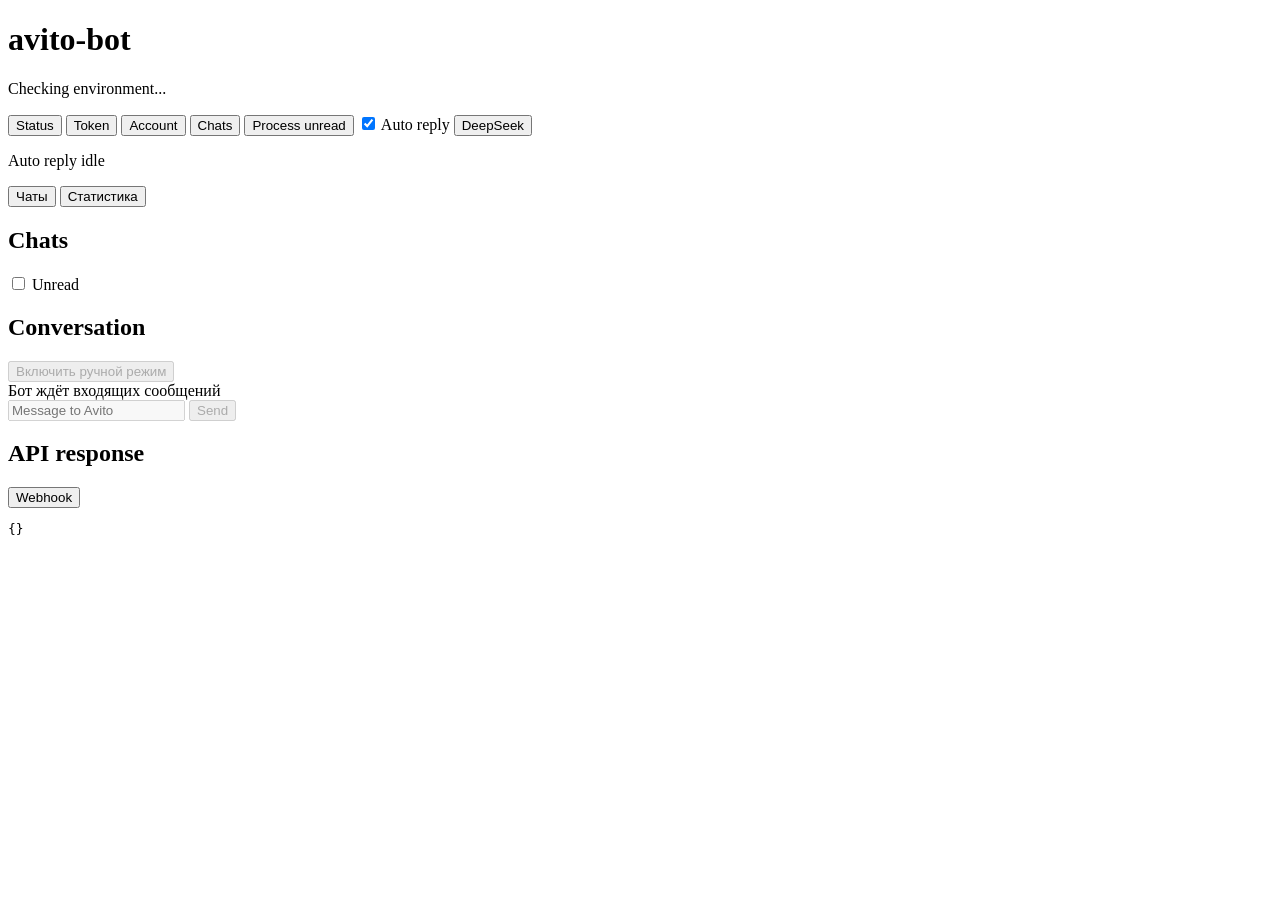
==== app/static/index.html @ 0265bfe2 "Add chat client profile links" ====
<!doctype html>
<html lang="ru">
  <head>
    <meta charset="utf-8" />
    <meta name="viewport" content="width=device-width, initial-scale=1" />
    <title>avito-bot</title>
    <link rel="stylesheet" href="/static/styles.css?v=20260624-manual-visual" />
  </head>
  <body>
    <main class="app-shell">
      <header class="topbar">
        <div>
          <h1>avito-bot</h1>
          <p id="connectionLine">Checking environment...</p>
        </div>
        <div class="toolbar">
          <button id="refreshStatusButton" type="button">Status</button>
          <button id="tokenButton" type="button">Token</button>
          <button id="accountButton" type="button">Account</button>
          <button id="chatsButton" type="button">Chats</button>
          <button id="processUnreadButton" type="button">Process unread</button>
          <label class="inline-toggle">
            <input id="autoProcessInput" type="checkbox" checked />
            <span>Auto reply</span>
          </label>
          <button id="aiPingButton" type="button">DeepSeek</button>
        </div>
        <p id="automationLine" class="automation-line">Auto reply idle</p>
      </header>

      <nav class="view-tabs" aria-label="Основные разделы">
        <button id="chatTabButton" class="view-tab active" type="button">Чаты</button>
        <button id="statsTabButton" class="view-tab" type="button">Статистика</button>
      </nav>

      <section id="chatView" class="workspace">
        <aside class="panel chats-panel">
          <div class="panel-header">
            <h2>Chats</h2>
            <label class="inline-toggle">
              <input id="unreadOnlyInput" type="checkbox" />
              <span>Unread</span>
            </label>
          </div>
          <div id="chatList" class="chat-list"></div>
        </aside>

        <section class="panel conversation-panel">
          <div class="panel-header">
            <div class="conversation-heading">
              <h2 id="conversationTitle">Conversation</h2>
              <a id="clientProfileLink" class="client-profile-link" href="#" target="_blank" rel="noreferrer" hidden>
                Профиль клиента на Avito
              </a>
            </div>
            <div class="panel-actions">
              <button id="managerTakeoverButton" class="chat-control-toggle" type="button" disabled aria-pressed="false">
                Включить ручной режим
              </button>
              <button id="draftButton" type="button" disabled hidden>AI draft</button>
              <button id="readButton" type="button" disabled hidden>Read</button>
            </div>
          </div>
          <div id="botActivity" class="bot-activity">Бот ждёт входящих сообщений</div>
          <div id="messageList" class="message-list"></div>
          <section id="draftPanel" class="draft-panel" hidden>
            <div class="draft-header">
              <strong>AI draft</strong>
              <button id="useDraftButton" type="button">Use draft</button>
            </div>
            <div id="draftText" class="draft-text"></div>
          </section>
          <form id="sendForm" class="send-form">
            <input id="messageInput" type="text" placeholder="Message to Avito" disabled />
            <button id="sendButton" type="submit" disabled>Send</button>
          </form>
        </section>

        <aside class="panel inspector-panel">
          <div class="panel-header">
            <h2>API response</h2>
            <button id="webhooksButton" type="button">Webhook</button>
          </div>
          <pre id="output">{}</pre>
        </aside>
      </section>

      <section id="statsView" class="workspace stats-workspace" hidden>
        <aside class="panel stats-controls-panel">
          <div class="panel-header">
            <h2>Объявления</h2>
            <button id="refreshStatsItemsButton" type="button">Обновить</button>
          </div>
          <div class="stats-controls">
            <div class="field-row">
              <label for="statsDateFrom">С даты</label>
              <input id="statsDateFrom" type="date" />
            </div>
            <div class="field-row">
              <label for="statsDateTo">По дату</label>
              <input id="statsDateTo" type="date" />
            </div>
            <div class="field-row">
              <label for="statsItemIdsInput">ID вручную</label>
              <input id="statsItemIdsInput" type="text" placeholder="123, 456" />
            </div>
            <div class="stats-field-group" aria-label="Метрики">
              <label class="inline-toggle">
                <input id="statsViewsInput" type="checkbox" checked />
                <span>Просмотры</span>
              </label>
              <label class="inline-toggle">
                <input id="statsContactsInput" type="checkbox" checked />
                <span>Контакты</span>
              </label>
              <label class="inline-toggle">
                <input id="statsFavoritesInput" type="checkbox" checked />
                <span>Избранное</span>
              </label>
            </div>
            <button id="loadStatsButton" type="button">Загрузить статистику</button>
          </div>
          <div id="statsItemList" class="stats-item-list"></div>
        </aside>

        <section class="panel stats-results-panel">
          <div class="panel-header">
            <h2>Просмотры по дням</h2>
            <p id="statsStatusLine" class="panel-status">Выберите объявления</p>
          </div>
          <div id="statsSummary" class="stats-summary"></div>
          <div class="stats-table-wrap">
            <table class="stats-table">
              <thead>
                <tr>
                  <th data-stats-sort="date"><button class="stats-sort-button" type="button">Дата</button></th>
                  <th data-stats-sort="title"><button class="stats-sort-button" type="button">Объявление</button></th>
                  <th data-stats-sort="uniqViews"><button class="stats-sort-button" type="button">Просмотры</button></th>
                  <th data-stats-sort="uniqContacts"><button class="stats-sort-button" type="button">Контакты</button></th>
                  <th data-stats-sort="uniqFavorites"><button class="stats-sort-button" type="button">Избранное</button></th>
                </tr>
              </thead>
              <tbody id="statsTableBody"></tbody>
            </table>
          </div>
        </section>
      </section>
    </main>

    <script src="/static/bot-rules.js"></script>
    <script src="/static/app.js?v=20260625-client-links-no-delete"></script>
  </body>
</html>
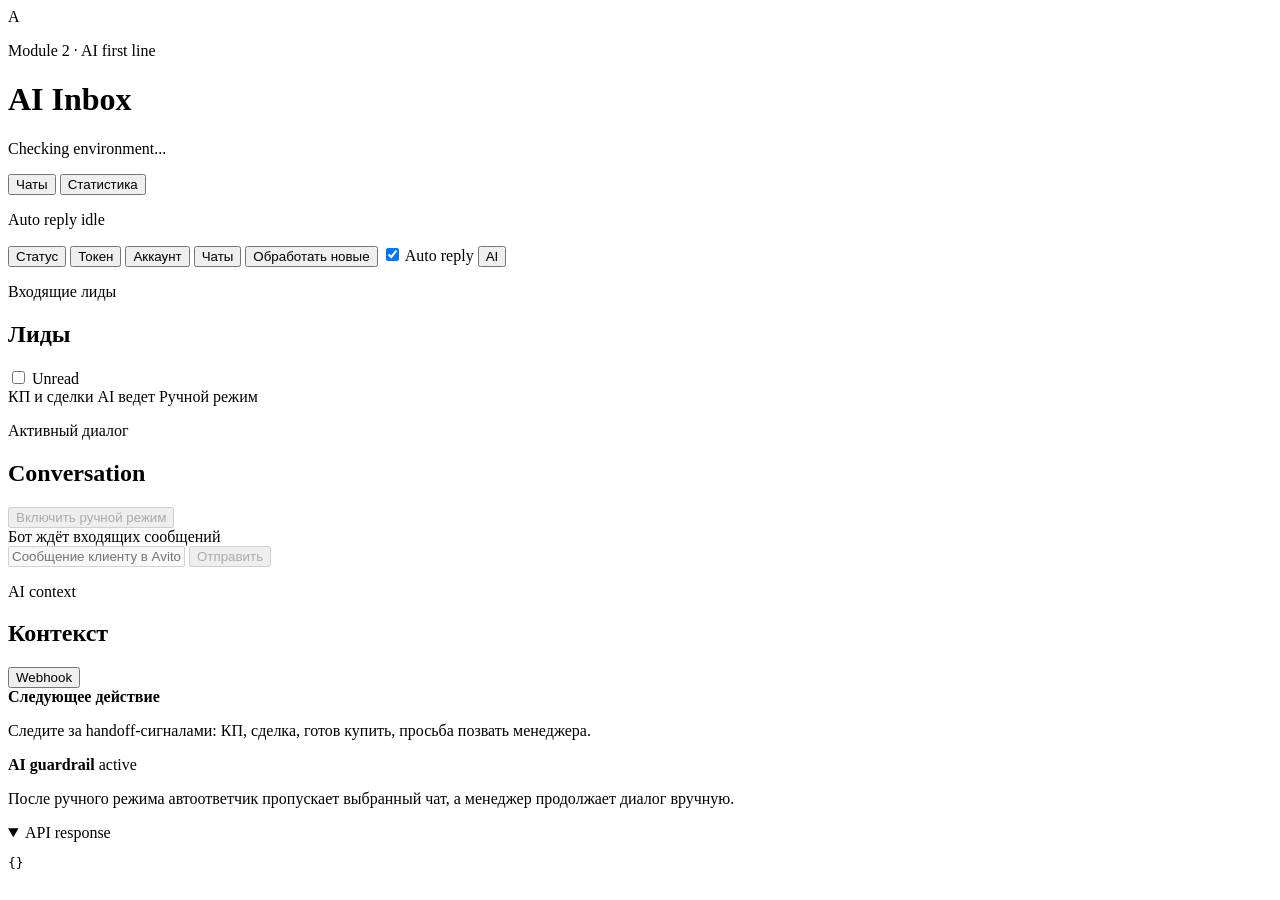
==== commit 2e873249: "Add AI provider fallback and Docker runtime" ====
--- a/app/static/index.html
+++ b/app/static/index.html
@@ -3,51 +3,67 @@
   <head>
     <meta charset="utf-8" />
     <meta name="viewport" content="width=device-width, initial-scale=1" />
-    <title>avito-bot</title>
-    <link rel="stylesheet" href="/static/styles.css?v=20260624-manual-visual" />
+    <title>avito-bot · AI Inbox</title>
+    <link rel="stylesheet" href="/static/styles.css?v=20260626-ai-inbox-chevron" />
   </head>
   <body>
     <main class="app-shell">
       <header class="topbar">
-        <div>
-          <h1>avito-bot</h1>
-          <p id="connectionLine">Checking environment...</p>
+        <div class="brand-block">
+          <div class="brand-mark" aria-hidden="true">A</div>
+          <div class="brand-copy">
+            <p class="eyebrow">Module 2 · AI first line</p>
+            <h1>AI Inbox</h1>
+            <p id="connectionLine">Checking environment...</p>
+          </div>
         </div>
-        <div class="toolbar">
-          <button id="refreshStatusButton" type="button">Status</button>
-          <button id="tokenButton" type="button">Token</button>
-          <button id="accountButton" type="button">Account</button>
-          <button id="chatsButton" type="button">Chats</button>
-          <button id="processUnreadButton" type="button">Process unread</button>
-          <label class="inline-toggle">
+
+        <div class="topbar-center">
+          <nav class="view-tabs" aria-label="Основные разделы">
+            <button id="chatTabButton" class="view-tab active" type="button">Чаты</button>
+            <button id="statsTabButton" class="view-tab" type="button">Статистика</button>
+          </nav>
+          <p id="automationLine" class="automation-line">Auto reply idle</p>
+        </div>
+
+        <div class="toolbar" aria-label="Инструменты">
+          <button id="refreshStatusButton" type="button">Статус</button>
+          <button id="tokenButton" type="button">Токен</button>
+          <button id="accountButton" type="button">Аккаунт</button>
+          <button id="chatsButton" type="button">Чаты</button>
+          <button id="processUnreadButton" class="primary-action" type="button">Обработать новые</button>
+          <label class="inline-toggle auto-toggle">
             <input id="autoProcessInput" type="checkbox" checked />
             <span>Auto reply</span>
           </label>
-          <button id="aiPingButton" type="button">DeepSeek</button>
+          <button id="aiPingButton" type="button">AI</button>
         </div>
-        <p id="automationLine" class="automation-line">Auto reply idle</p>
       </header>
 
-      <nav class="view-tabs" aria-label="Основные разделы">
-        <button id="chatTabButton" class="view-tab active" type="button">Чаты</button>
-        <button id="statsTabButton" class="view-tab" type="button">Статистика</button>
-      </nav>
-
       <section id="chatView" class="workspace">
-        <aside class="panel chats-panel">
+        <aside class="panel chats-panel" aria-label="Лиды">
           <div class="panel-header">
-            <h2>Chats</h2>
-            <label class="inline-toggle">
+            <div>
+              <p class="panel-kicker">Входящие лиды</p>
+              <h2>Лиды</h2>
+            </div>
+            <label class="inline-toggle compact-toggle">
               <input id="unreadOnlyInput" type="checkbox" />
               <span>Unread</span>
             </label>
           </div>
+          <div class="panel-toolbar">
+            <span class="status-pill status-pill-hot">КП и сделки</span>
+            <span class="status-pill">AI ведет</span>
+            <span class="status-pill">Ручной режим</span>
+          </div>
           <div id="chatList" class="chat-list"></div>
         </aside>
 
-        <section class="panel conversation-panel">
-          <div class="panel-header">
+        <section class="panel conversation-panel" aria-label="Диалог с клиентом">
+          <div class="panel-header conversation-header">
             <div class="conversation-heading">
+              <p class="panel-kicker">Активный диалог</p>
               <h2 id="conversationTitle">Conversation</h2>
               <a id="clientProfileLink" class="client-profile-link" href="#" target="_blank" rel="noreferrer" hidden>
                 Профиль клиента на Avito
@@ -71,24 +87,49 @@
             <div id="draftText" class="draft-text"></div>
           </section>
           <form id="sendForm" class="send-form">
-            <input id="messageInput" type="text" placeholder="Message to Avito" disabled />
-            <button id="sendButton" type="submit" disabled>Send</button>
+            <input id="messageInput" type="text" placeholder="Сообщение клиенту в Avito" disabled />
+            <button id="sendButton" class="primary-action" type="submit" disabled>Отправить</button>
           </form>
         </section>
 
-        <aside class="panel inspector-panel">
+        <aside class="panel inspector-panel" aria-label="Контекст и диагностика">
           <div class="panel-header">
-            <h2>API response</h2>
+            <div>
+              <p class="panel-kicker">AI context</p>
+              <h2>Контекст</h2>
+            </div>
             <button id="webhooksButton" type="button">Webhook</button>
           </div>
-          <pre id="output">{}</pre>
+          <div class="insight-stack">
+            <section class="insight-card">
+              <div class="insight-card-head">
+                <strong>Следующее действие</strong>
+                <span class="status-dot" aria-hidden="true"></span>
+              </div>
+              <p>Следите за handoff-сигналами: КП, сделка, готов купить, просьба позвать менеджера.</p>
+            </section>
+            <section class="insight-card">
+              <div class="insight-card-head">
+                <strong>AI guardrail</strong>
+                <span class="mini-badge">active</span>
+              </div>
+              <p>После ручного режима автоответчик пропускает выбранный чат, а менеджер продолжает диалог вручную.</p>
+            </section>
+          </div>
+          <details class="api-diagnostics" open>
+            <summary>API response</summary>
+            <pre id="output">{}</pre>
+          </details>
         </aside>
       </section>
 
       <section id="statsView" class="workspace stats-workspace" hidden>
         <aside class="panel stats-controls-panel">
           <div class="panel-header">
-            <h2>Объявления</h2>
+            <div>
+              <p class="panel-kicker">Avito metrics</p>
+              <h2>Объявления</h2>
+            </div>
             <button id="refreshStatsItemsButton" type="button">Обновить</button>
           </div>
           <div class="stats-controls">
@@ -118,14 +159,17 @@
                 <span>Избранное</span>
               </label>
             </div>
-            <button id="loadStatsButton" type="button">Загрузить статистику</button>
+            <button id="loadStatsButton" class="primary-action" type="button">Загрузить статистику</button>
           </div>
           <div id="statsItemList" class="stats-item-list"></div>
         </aside>
 
         <section class="panel stats-results-panel">
           <div class="panel-header">
-            <h2>Просмотры по дням</h2>
+            <div>
+              <p class="panel-kicker">Performance</p>
+              <h2>Просмотры по дням</h2>
+            </div>
             <p id="statsStatusLine" class="panel-status">Выберите объявления</p>
           </div>
           <div id="statsSummary" class="stats-summary"></div>
@@ -148,6 +192,6 @@
     </main>
 
     <script src="/static/bot-rules.js"></script>
-    <script src="/static/app.js?v=20260625-client-links-no-delete"></script>
+    <script src="/static/app.js?v=20260626-ai-inbox-chevron"></script>
   </body>
 </html>
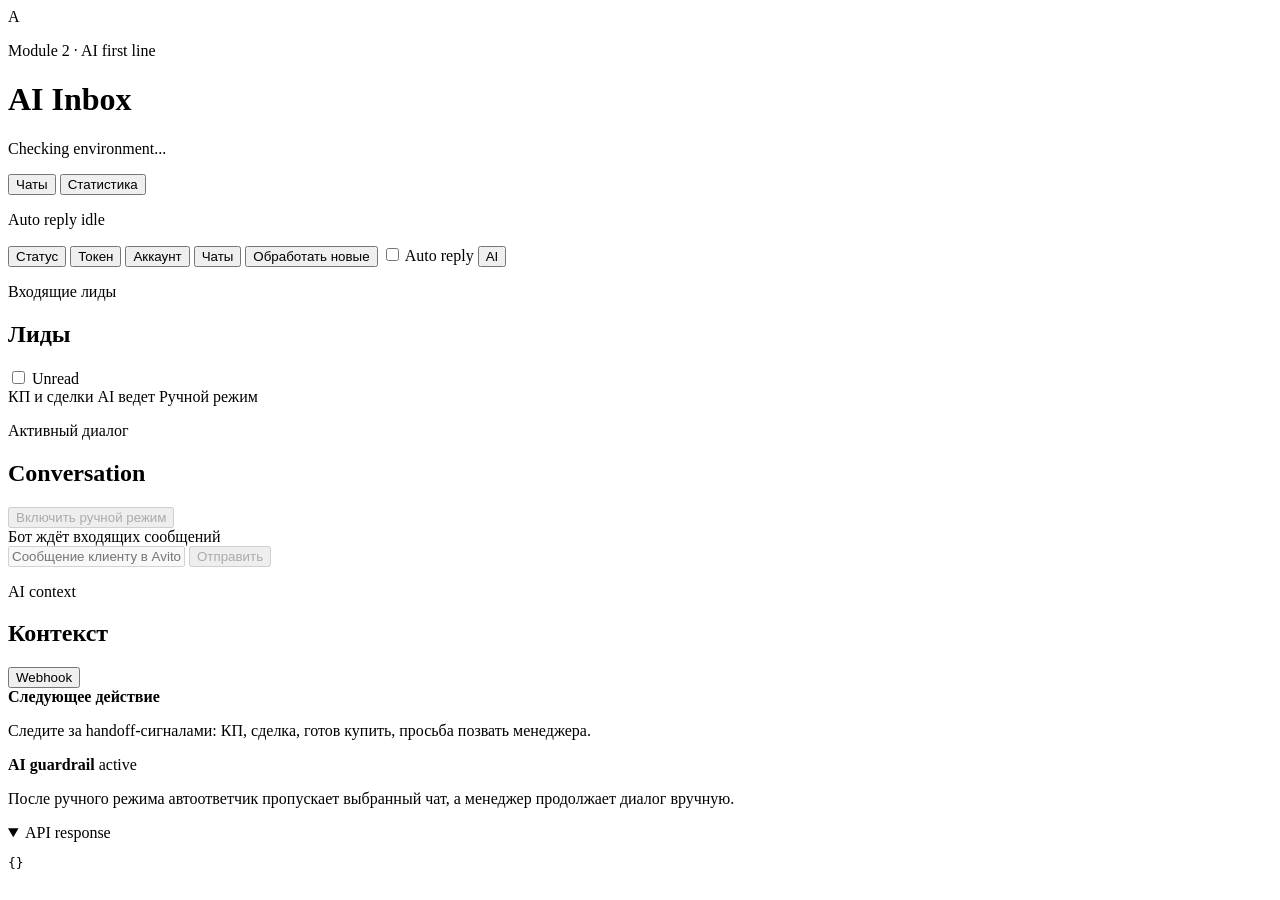
==== commit 4e1f128b: "Add PostgreSQL cache-only mode" ====
--- a/app/static/index.html
+++ b/app/static/index.html
@@ -4,7 +4,7 @@
     <meta charset="utf-8" />
     <meta name="viewport" content="width=device-width, initial-scale=1" />
     <title>avito-bot · AI Inbox</title>
-    <link rel="stylesheet" href="/static/styles.css?v=20260626-ai-inbox-chevron" />
+    <link rel="stylesheet" href="/static/styles.css?v=20260703-resizable-panels" />
   </head>
   <body>
     <main class="app-shell">
@@ -33,7 +33,7 @@
           <button id="chatsButton" type="button">Чаты</button>
           <button id="processUnreadButton" class="primary-action" type="button">Обработать новые</button>
           <label class="inline-toggle auto-toggle">
-            <input id="autoProcessInput" type="checkbox" checked />
+            <input id="autoProcessInput" type="checkbox" />
             <span>Auto reply</span>
           </label>
           <button id="aiPingButton" type="button">AI</button>
@@ -59,6 +59,15 @@
           </div>
           <div id="chatList" class="chat-list"></div>
         </aside>
+
+        <div
+          class="workspace-resizer"
+          data-resize-target="chat-left"
+          role="separator"
+          tabindex="0"
+          aria-orientation="vertical"
+          aria-label="Изменить ширину списка лидов"
+        ></div>
 
         <section class="panel conversation-panel" aria-label="Диалог с клиентом">
           <div class="panel-header conversation-header">
@@ -91,6 +100,15 @@
             <button id="sendButton" class="primary-action" type="submit" disabled>Отправить</button>
           </form>
         </section>
+
+        <div
+          class="workspace-resizer"
+          data-resize-target="chat-right"
+          role="separator"
+          tabindex="0"
+          aria-orientation="vertical"
+          aria-label="Изменить ширину контекста"
+        ></div>
 
         <aside class="panel inspector-panel" aria-label="Контекст и диагностика">
           <div class="panel-header">
@@ -164,6 +182,15 @@
           <div id="statsItemList" class="stats-item-list"></div>
         </aside>
 
+        <div
+          class="workspace-resizer"
+          data-resize-target="stats-left"
+          role="separator"
+          tabindex="0"
+          aria-orientation="vertical"
+          aria-label="Изменить ширину списка объявлений"
+        ></div>
+
         <section class="panel stats-results-panel">
           <div class="panel-header">
             <div>
@@ -192,6 +219,8 @@
     </main>
 
     <script src="/static/bot-rules.js"></script>
-    <script src="/static/app.js?v=20260626-ai-inbox-chevron"></script>
+    <script src="/static/api.js?v=20260703-postgres-cache4"></script>
+    <script src="/static/qualification.js?v=20260703-postgres-cache4"></script>
+    <script src="/static/app.js?v=20260703-postgres-cache4"></script>
   </body>
 </html>
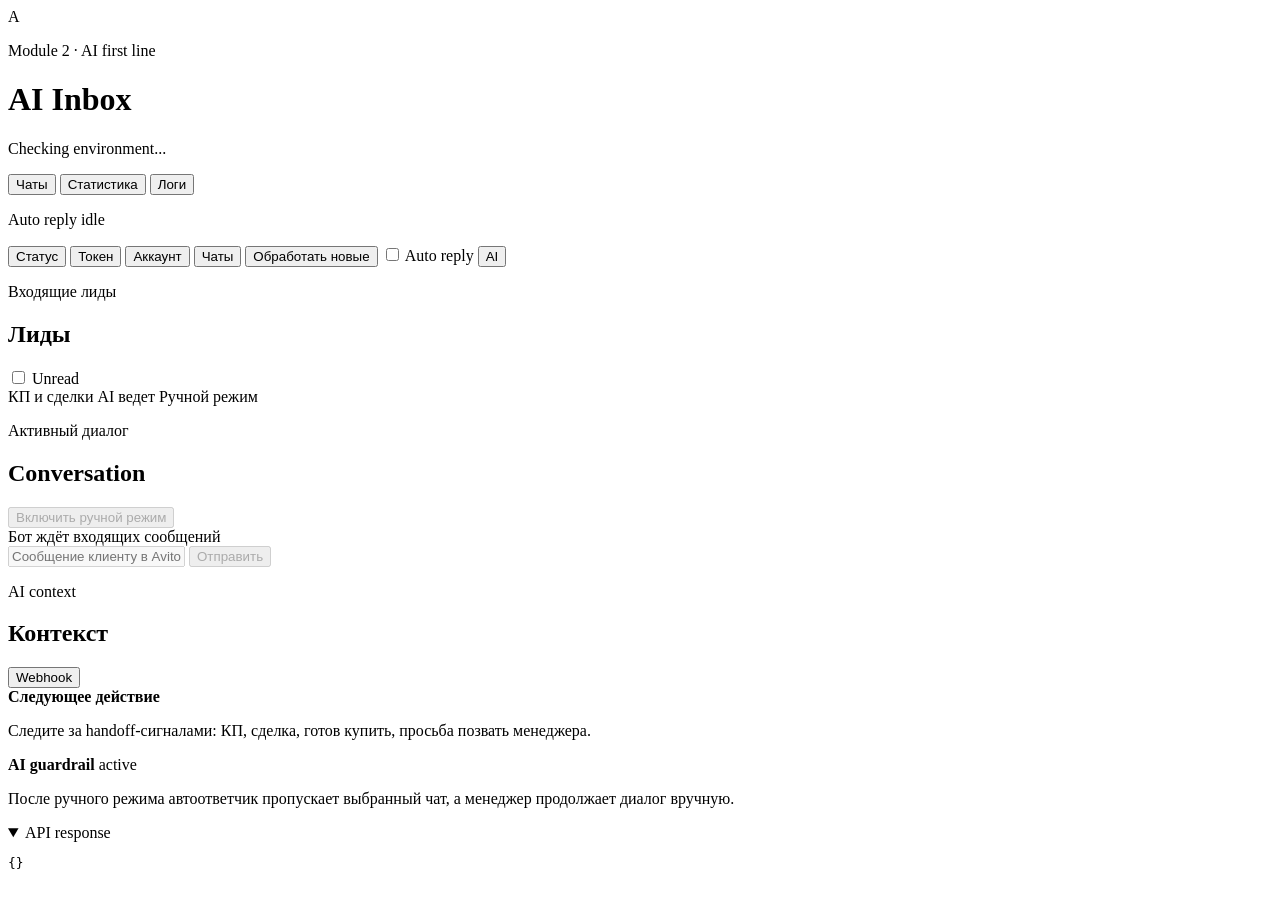
==== commit 8f9da8ac: "Add admin runtime diagnostics logs" ====
--- a/app/static/index.html
+++ b/app/static/index.html
@@ -22,6 +22,7 @@
           <nav class="view-tabs" aria-label="Основные разделы">
             <button id="chatTabButton" class="view-tab active" type="button">Чаты</button>
             <button id="statsTabButton" class="view-tab" type="button">Статистика</button>
+            <button id="logsTabButton" class="view-tab" type="button">Логи</button>
           </nav>
           <p id="automationLine" class="automation-line">Auto reply idle</p>
         </div>
@@ -216,11 +217,25 @@
           </div>
         </section>
       </section>
+
+      <section id="logsView" class="workspace logs-workspace" hidden>
+        <section class="panel logs-panel">
+          <div class="panel-header">
+            <div>
+              <p class="panel-kicker">Runtime diagnostics</p>
+              <h2>Логи</h2>
+            </div>
+            <button id="refreshLogsButton" type="button">Обновить</button>
+          </div>
+          <p id="logsStatusLine" class="panel-status logs-status">Последние события runtime</p>
+          <div id="adminLogList" class="admin-log-list"></div>
+        </section>
+      </section>
     </main>
 
     <script src="/static/bot-rules.js"></script>
-    <script src="/static/api.js?v=20260703-postgres-cache4"></script>
-    <script src="/static/qualification.js?v=20260703-postgres-cache4"></script>
-    <script src="/static/app.js?v=20260703-postgres-cache4"></script>
+    <script src="/static/api.js?v=20260703-admin-logs"></script>
+    <script src="/static/qualification.js?v=20260703-admin-logs"></script>
+    <script src="/static/app.js?v=20260703-admin-logs"></script>
   </body>
 </html>
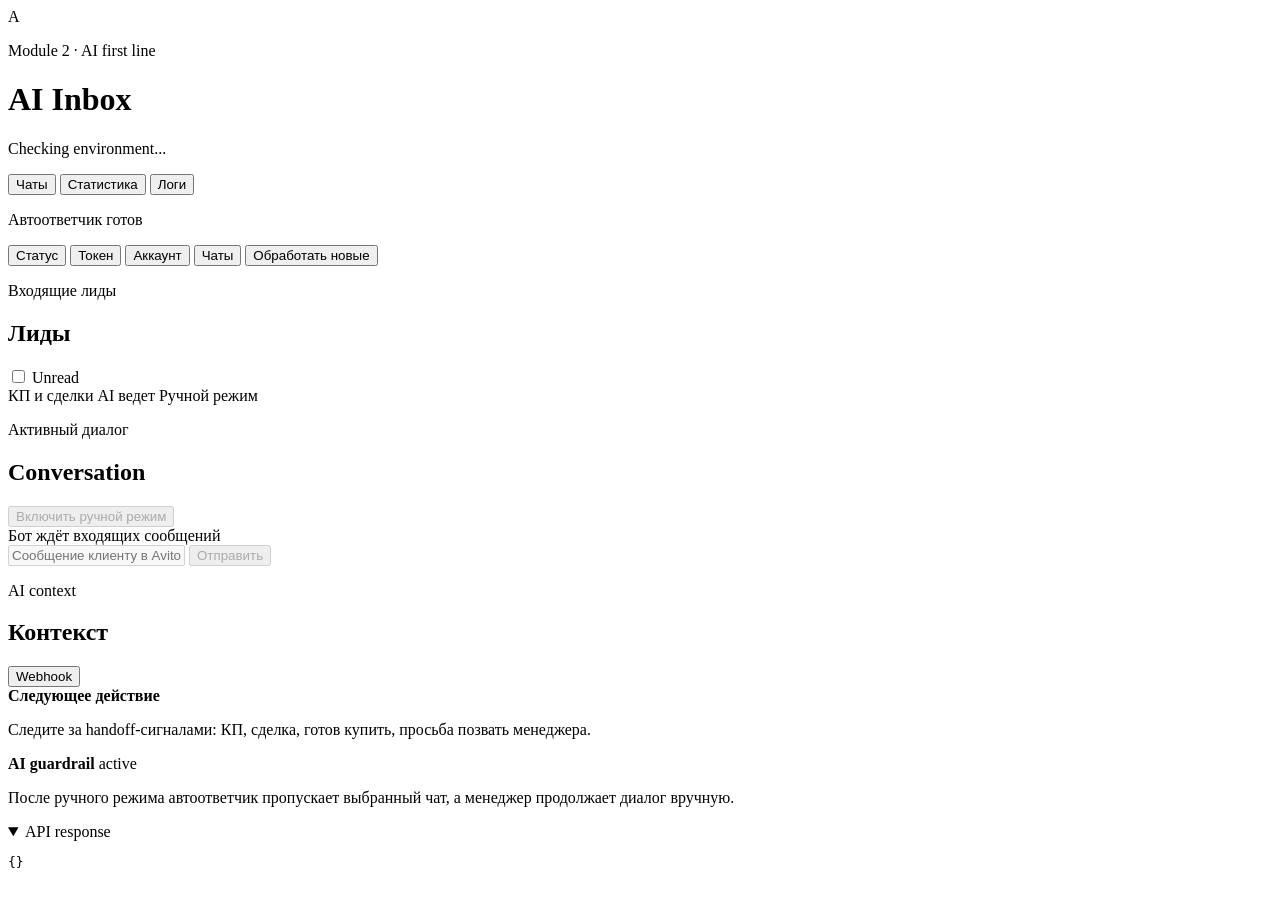
==== commit 3598f3b7: "Keep autoreply always enabled" ====
--- a/app/static/index.html
+++ b/app/static/index.html
@@ -24,7 +24,7 @@
             <button id="statsTabButton" class="view-tab" type="button">Статистика</button>
             <button id="logsTabButton" class="view-tab" type="button">Логи</button>
           </nav>
-          <p id="automationLine" class="automation-line">Auto reply idle</p>
+          <p id="automationLine" class="automation-line">Автоответчик готов</p>
         </div>
 
         <div class="toolbar" aria-label="Инструменты">
@@ -33,11 +33,6 @@
           <button id="accountButton" type="button">Аккаунт</button>
           <button id="chatsButton" type="button">Чаты</button>
           <button id="processUnreadButton" class="primary-action" type="button">Обработать новые</button>
-          <label class="inline-toggle auto-toggle">
-            <input id="autoProcessInput" type="checkbox" />
-            <span>Auto reply</span>
-          </label>
-          <button id="aiPingButton" type="button">AI</button>
         </div>
       </header>
 
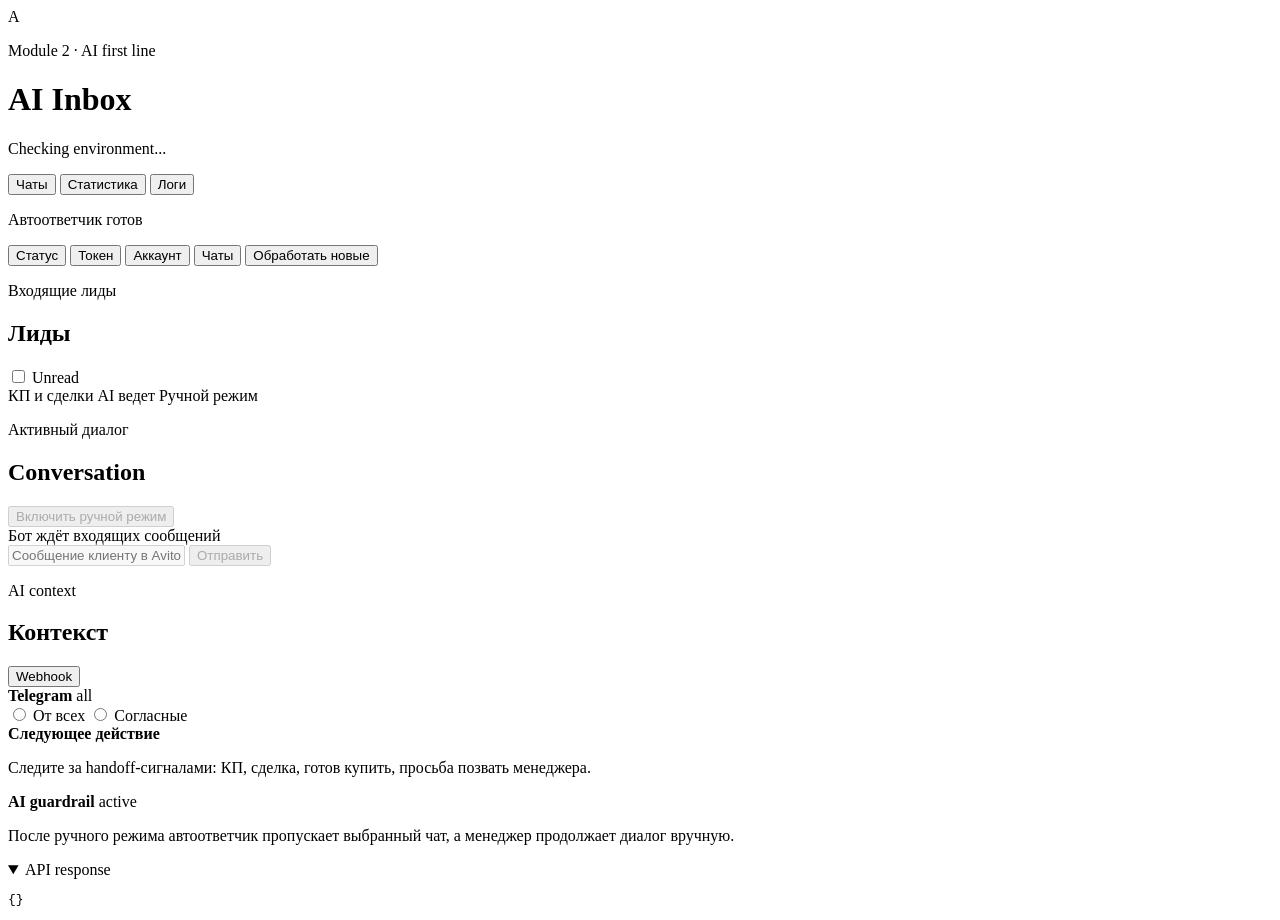
==== commit c0999c5a: "Add Telegram notification mode" ====
--- a/app/static/index.html
+++ b/app/static/index.html
@@ -4,7 +4,7 @@
     <meta charset="utf-8" />
     <meta name="viewport" content="width=device-width, initial-scale=1" />
     <title>avito-bot · AI Inbox</title>
-    <link rel="stylesheet" href="/static/styles.css?v=20260703-resizable-panels" />
+    <link rel="stylesheet" href="/static/styles.css?v=20260708-telegram-notifications" />
   </head>
   <body>
     <main class="app-shell">
@@ -115,6 +115,22 @@
             <button id="webhooksButton" type="button">Webhook</button>
           </div>
           <div class="insight-stack">
+            <section class="insight-card">
+              <div class="insight-card-head">
+                <strong>Telegram</strong>
+                <span id="telegramNotificationBadge" class="mini-badge">all</span>
+              </div>
+              <div class="segmented-control" role="radiogroup" aria-label="Telegram notifications">
+                <label>
+                  <input id="telegramNotifyAllInput" name="telegramNotificationMode" type="radio" value="all" />
+                  <span>От всех</span>
+                </label>
+                <label>
+                  <input id="telegramNotifyQualifiedInput" name="telegramNotificationMode" type="radio" value="qualified" />
+                  <span>Согласные</span>
+                </label>
+              </div>
+            </section>
             <section class="insight-card">
               <div class="insight-card-head">
                 <strong>Следующее действие</strong>
